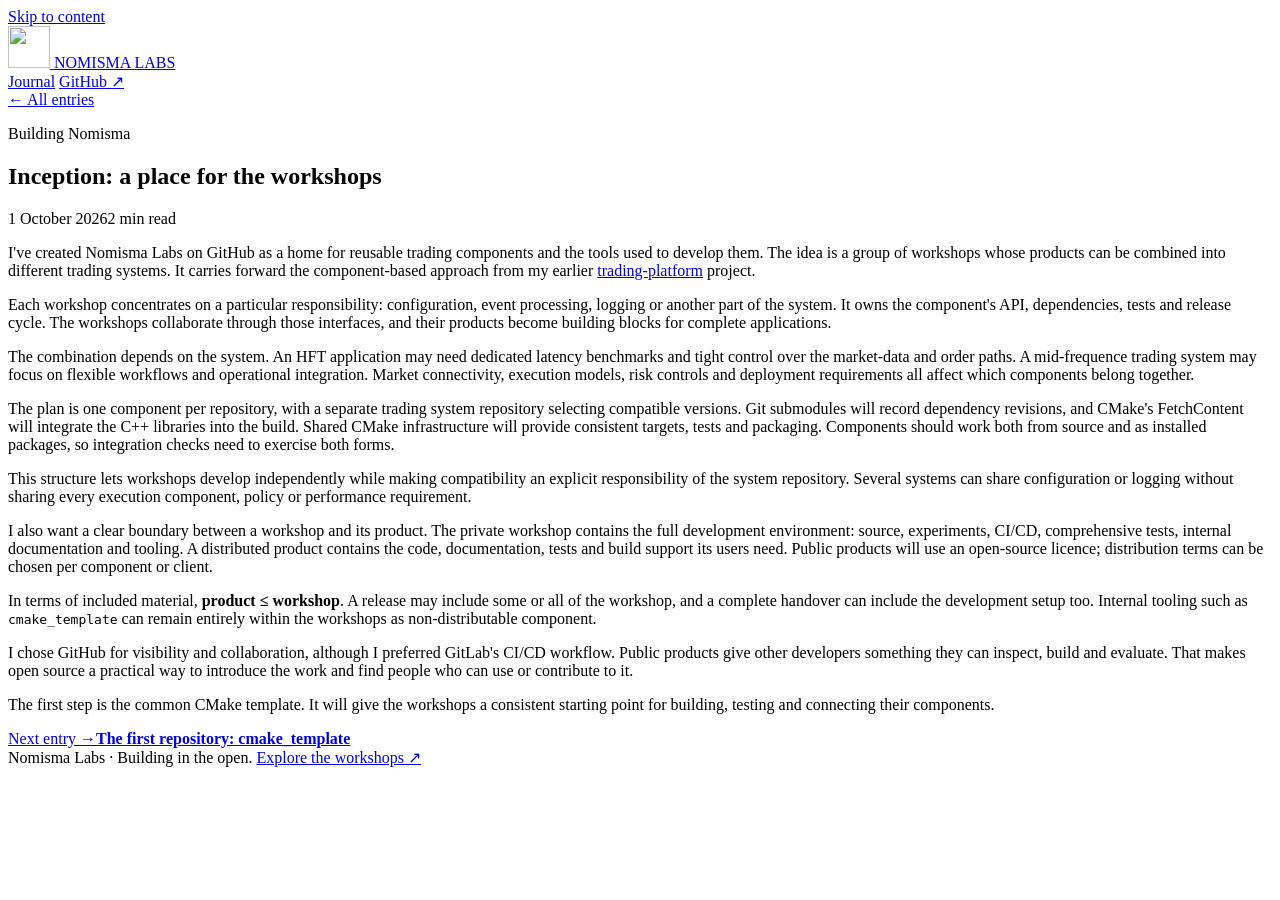
==== docs/2026-10-01/inception/index.html @ 35be84a8 "Create initial Nomisma Labs journal website" ====
<!doctype html>
<html lang="en">
<head>
  <meta charset="utf-8">
  <meta name="viewport" content="width=device-width, initial-scale=1">
  <meta name="description" content="Inception: a place for the workshops">
  <meta name="theme-color" content="#f6f3ec">
  <title>Inception: a place for the workshops · Nomisma Labs</title>
  <link rel="icon" type="image/png" href="/assets/nomisma-coin.png">
  <link rel="stylesheet" href="/assets/style.css">
</head>
<body>
  <a class="skip-link" href="#main">Skip to content</a>
  <header class="site-header shell">
    <a class="brand" href="/" aria-label="Nomisma Labs home">
      <img src="/assets/nomisma-coin.png" width="42" height="42" alt="">
      <span>NOMISMA <span class="brand-light">LABS</span></span>
    </a>
    <nav aria-label="Main navigation">
      <a href="/">Journal</a>
      <a href="https://github.com/nomisma-labs">GitHub <span aria-hidden="true">↗</span></a>
    </nav>
  </header>
  <main id="main" class="article-shell">
    <a class="back-link" href="/">← All entries</a>
    <article>
      <header class="article-header">
        <p class="eyebrow">Building Nomisma</p>
        <h1>Inception: a place for the workshops</h1>
        <div class="entry-meta"><time datetime="2026-10-01">1 October 2026</time><span>2 min read</span></div>
      </header>
      <div class="prose"><p>I've created Nomisma Labs on GitHub as a home for reusable trading components and the tools used to develop them. The idea is a group of workshops whose products can be combined into different trading systems. It carries forward the component-based approach from my earlier <a href="https://github.com/iskaspb/trading-platform">trading-platform</a> project.</p>
<p>Each workshop concentrates on a particular responsibility: configuration, event processing, logging or another part of the system. It owns the component's API, dependencies, tests and release cycle. The workshops collaborate through those interfaces, and their products become building blocks for complete applications.</p>
<p>The combination depends on the system. An HFT application may need dedicated latency benchmarks and tight control over the market-data and order paths. A mid-frequence trading system may focus on flexible workflows and operational integration. Market connectivity, execution models, risk controls and deployment requirements all affect which components belong together.</p>
<p>The plan is one component per repository, with a separate trading system repository selecting compatible versions. Git submodules will record dependency revisions, and CMake's FetchContent will integrate the C++ libraries into the build. Shared CMake infrastructure will provide consistent targets, tests and packaging. Components should work both from source and as installed packages, so integration checks need to exercise both forms.</p>
<p>This structure lets workshops develop independently while making compatibility an explicit responsibility of the system repository. Several systems can share configuration or logging without sharing every execution component, policy or performance requirement.</p>
<p>I also want a clear boundary between a workshop and its product. The private workshop contains the full development environment: source, experiments, CI/CD, comprehensive tests, internal documentation and tooling. A distributed product contains the code, documentation, tests and build support its users need. Public products will use an open-source licence; distribution terms can be chosen per component or client.</p>
<p>In terms of included material, <strong>product ≤ workshop</strong>. A release may include some or all of the workshop, and a complete handover can include the development setup too. Internal tooling such as <code>cmake_template</code> can remain entirely within the workshops as non-distributable component.</p>
<p>I chose GitHub for visibility and collaboration, although I preferred GitLab's CI/CD workflow. Public products give other developers something they can inspect, build and evaluate. That makes open source a practical way to introduce the work and find people who can use or contribute to it.</p>
<p>The first step is the common CMake template. It will give the workshops a consistent starting point for building, testing and connecting their components.</p>
</div>
    </article>
    <nav class="article-navigation" aria-label="Article navigation">
<a class="next-entry" href="/2026-10-02/base-repo/" rel="next"><span>Next entry →</span><strong>The first repository: cmake_template</strong></a>    </nav>
  </main>
  <footer class="site-footer shell">
    <span>Nomisma Labs <span class="footer-dot" aria-hidden="true">·</span> Building in the open.</span>
    <a href="https://github.com/nomisma-labs">Explore the workshops <span aria-hidden="true">↗</span></a>
  </footer>
</body>
</html>
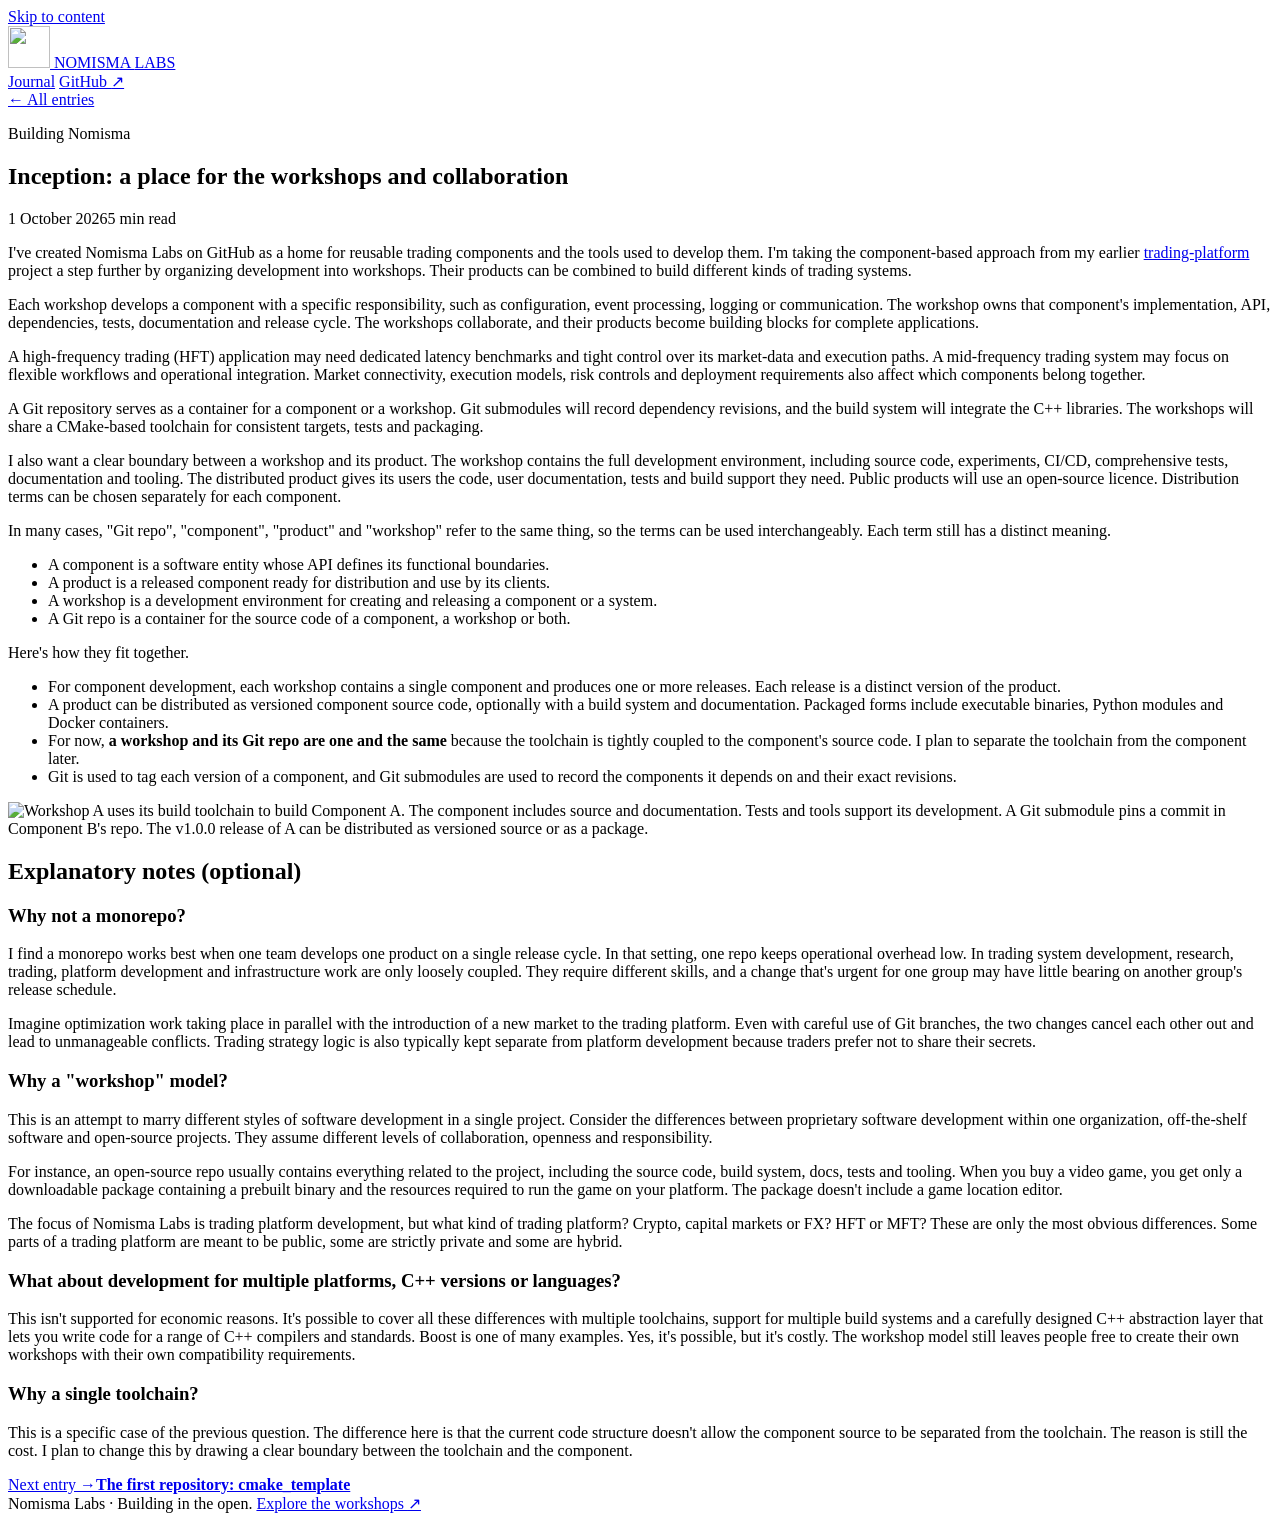
==== commit 107dc2b3: "Publish the revised Inception article and workshop diagram" ====
--- a/docs/2026-10-01/inception/index.html
+++ b/docs/2026-10-01/inception/index.html
@@ -3,9 +3,9 @@
 <head>
   <meta charset="utf-8">
   <meta name="viewport" content="width=device-width, initial-scale=1">
-  <meta name="description" content="Inception: a place for the workshops">
+  <meta name="description" content="Inception: a place for the workshops and collaboration">
   <meta name="theme-color" content="#f6f3ec">
-  <title>Inception: a place for the workshops · Nomisma Labs</title>
+  <title>Inception: a place for the workshops and collaboration · Nomisma Labs</title>
   <link rel="icon" type="image/png" href="/assets/nomisma-coin.png">
   <link rel="stylesheet" href="/assets/style.css">
 </head>
@@ -26,18 +26,41 @@
     <article>
       <header class="article-header">
         <p class="eyebrow">Building Nomisma</p>
-        <h1>Inception: a place for the workshops</h1>
-        <div class="entry-meta"><time datetime="2026-10-01">1 October 2026</time><span>2 min read</span></div>
+        <h1>Inception: a place for the workshops and collaboration</h1>
+        <div class="entry-meta"><time datetime="2026-10-01">1 October 2026</time><span>5 min read</span></div>
       </header>
-      <div class="prose"><p>I've created Nomisma Labs on GitHub as a home for reusable trading components and the tools used to develop them. The idea is a group of workshops whose products can be combined into different trading systems. It carries forward the component-based approach from my earlier <a href="https://github.com/iskaspb/trading-platform">trading-platform</a> project.</p>
-<p>Each workshop concentrates on a particular responsibility: configuration, event processing, logging or another part of the system. It owns the component's API, dependencies, tests and release cycle. The workshops collaborate through those interfaces, and their products become building blocks for complete applications.</p>
-<p>The combination depends on the system. An HFT application may need dedicated latency benchmarks and tight control over the market-data and order paths. A mid-frequence trading system may focus on flexible workflows and operational integration. Market connectivity, execution models, risk controls and deployment requirements all affect which components belong together.</p>
-<p>The plan is one component per repository, with a separate trading system repository selecting compatible versions. Git submodules will record dependency revisions, and CMake's FetchContent will integrate the C++ libraries into the build. Shared CMake infrastructure will provide consistent targets, tests and packaging. Components should work both from source and as installed packages, so integration checks need to exercise both forms.</p>
-<p>This structure lets workshops develop independently while making compatibility an explicit responsibility of the system repository. Several systems can share configuration or logging without sharing every execution component, policy or performance requirement.</p>
-<p>I also want a clear boundary between a workshop and its product. The private workshop contains the full development environment: source, experiments, CI/CD, comprehensive tests, internal documentation and tooling. A distributed product contains the code, documentation, tests and build support its users need. Public products will use an open-source licence; distribution terms can be chosen per component or client.</p>
-<p>In terms of included material, <strong>product ≤ workshop</strong>. A release may include some or all of the workshop, and a complete handover can include the development setup too. Internal tooling such as <code>cmake_template</code> can remain entirely within the workshops as non-distributable component.</p>
-<p>I chose GitHub for visibility and collaboration, although I preferred GitLab's CI/CD workflow. Public products give other developers something they can inspect, build and evaluate. That makes open source a practical way to introduce the work and find people who can use or contribute to it.</p>
-<p>The first step is the common CMake template. It will give the workshops a consistent starting point for building, testing and connecting their components.</p>
+      <div class="prose"><p>I've created Nomisma Labs on GitHub as a home for reusable trading components and the tools used to develop them. I'm taking the component-based approach from my earlier <a href="https://github.com/iskaspb/trading-platform">trading-platform</a> project a step further by organizing development into workshops. Their products can be combined to build different kinds of trading systems.</p>
+<p>Each workshop develops a component with a specific responsibility, such as configuration, event processing, logging or communication. The workshop owns that component's implementation, API, dependencies, tests, documentation and release cycle. The workshops collaborate, and their products become building blocks for complete applications.</p>
+<p>A high-frequency trading (HFT) application may need dedicated latency benchmarks and tight control over its market-data and execution paths. A mid-frequency trading system may focus on flexible workflows and operational integration. Market connectivity, execution models, risk controls and deployment requirements also affect which components belong together.</p>
+<p>A Git repository serves as a container for a component or a workshop. Git submodules will record dependency revisions, and the build system will integrate the C++ libraries. The workshops will share a CMake-based toolchain for consistent targets, tests and packaging.</p>
+<p>I also want a clear boundary between a workshop and its product. The workshop contains the full development environment, including source code, experiments, CI/CD, comprehensive tests, documentation and tooling. The distributed product gives its users the code, user documentation, tests and build support they need. Public products will use an open-source licence. Distribution terms can be chosen separately for each component.</p>
+<p>In many cases, &quot;Git repo&quot;, &quot;component&quot;, &quot;product&quot; and &quot;workshop&quot; refer to the same thing, so the terms can be used interchangeably. Each term still has a distinct meaning.</p>
+<ul>
+<li>A component is a software entity whose API defines its functional boundaries.</li>
+<li>A product is a released component ready for distribution and use by its clients.</li>
+<li>A workshop is a development environment for creating and releasing a component or a system.</li>
+<li>A Git repo is a container for the source code of a component, a workshop or both.</li>
+</ul>
+<p>Here's how they fit together.</p>
+<ul>
+<li>For component development, each workshop contains a single component and produces one or more releases. Each release is a distinct version of the product.</li>
+<li>A product can be distributed as versioned component source code, optionally with a build system and documentation. Packaged forms include executable binaries, Python modules and Docker containers.</li>
+<li>For now, <strong>a workshop and its Git repo are one and the same</strong> because the toolchain is tightly coupled to the component's source code. I plan to separate the toolchain from the component later.</li>
+<li>Git is used to tag each version of a component, and Git submodules are used to record the components it depends on and their exact revisions.</li>
+</ul>
+<p><img src="/2026-10-01/inception/diagram-1.svg" alt="Workshop A uses its build toolchain to build Component A. The component includes source and documentation. Tests and tools support its development. A Git submodule pins a commit in Component B&#x27;s repo. The v1.0.0 release of A can be distributed as versioned source or as a package."></p>
+<h2>Explanatory notes (optional)</h2>
+<h3>Why not a monorepo?</h3>
+<p>I find a monorepo works best when one team develops one product on a single release cycle. In that setting, one repo keeps operational overhead low. In trading system development, research, trading, platform development and infrastructure work are only loosely coupled. They require different skills, and a change that's urgent for one group may have little bearing on another group's release schedule.</p>
+<p>Imagine optimization work taking place in parallel with the introduction of a new market to the trading platform. Even with careful use of Git branches, the two changes cancel each other out and lead to unmanageable conflicts. Trading strategy logic is also typically kept separate from platform development because traders prefer not to share their secrets.</p>
+<h3>Why a &quot;workshop&quot; model?</h3>
+<p>This is an attempt to marry different styles of software development in a single project. Consider the differences between proprietary software development within one organization, off-the-shelf software and open-source projects. They assume different levels of collaboration, openness and responsibility.</p>
+<p>For instance, an open-source repo usually contains everything related to the project, including the source code, build system, docs, tests and tooling. When you buy a video game, you get only a downloadable package containing a prebuilt binary and the resources required to run the game on your platform. The package doesn't include a game location editor.</p>
+<p>The focus of Nomisma Labs is trading platform development, but what kind of trading platform? Crypto, capital markets or FX? HFT or MFT? These are only the most obvious differences. Some parts of a trading platform are meant to be public, some are strictly private and some are hybrid.</p>
+<h3>What about development for multiple platforms, C++ versions or languages?</h3>
+<p>This isn't supported for economic reasons. It's possible to cover all these differences with multiple toolchains, support for multiple build systems and a carefully designed C++ abstraction layer that lets you write code for a range of C++ compilers and standards. Boost is one of many examples. Yes, it's possible, but it's costly. The workshop model still leaves people free to create their own workshops with their own compatibility requirements.</p>
+<h3>Why a single toolchain?</h3>
+<p>This is a specific case of the previous question. The difference here is that the current code structure doesn't allow the component source to be separated from the toolchain. The reason is still the cost. I plan to change this by drawing a clear boundary between the toolchain and the component.</p>
 </div>
     </article>
     <nav class="article-navigation" aria-label="Article navigation">
